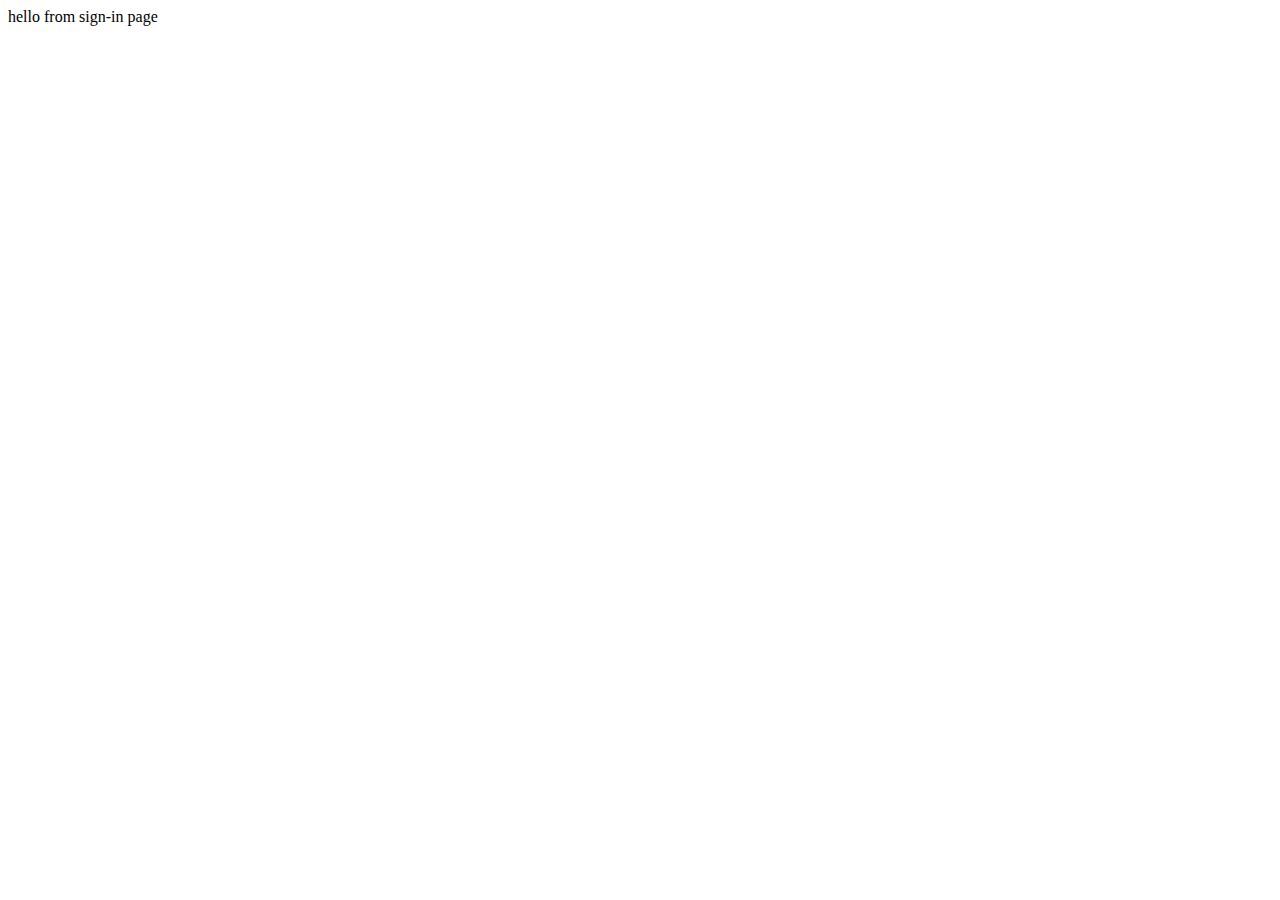
==== sign-in.html @ 8d6088a7 "progress on link button" ====
<!DOCTYPE html>
<html lang="en">
  <head>
    <meta charset="UTF-8" />
    <meta http-equiv="X-UA-Compatible" content="IE=edge" />
    <meta name="viewport" content="width=device-width, initial-scale=1.0" />
    <title>Document</title>
  </head>
  <body>
    hello from sign-in page
  </body>
</html>
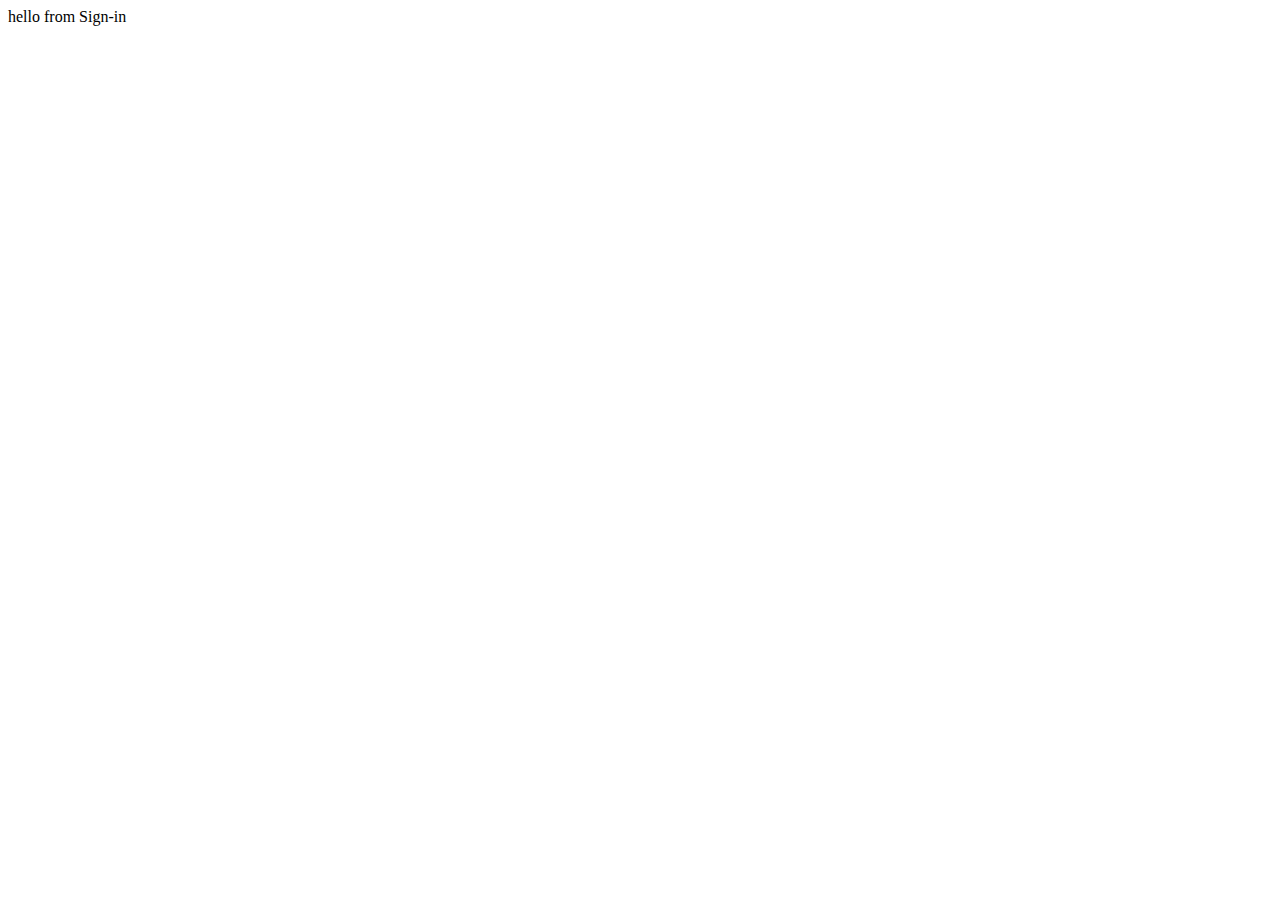
==== commit 61c69b57: "finished red text even more" ====
--- a/sign-in.html
+++ b/sign-in.html
@@ -1,12 +1,12 @@
 <!DOCTYPE html>
 <html lang="en">
-  <head>
-    <meta charset="UTF-8" />
-    <meta http-equiv="X-UA-Compatible" content="IE=edge" />
-    <meta name="viewport" content="width=device-width, initial-scale=1.0" />
+<head>
+    <meta charset="UTF-8">
+    <meta http-equiv="X-UA-Compatible" content="IE=edge">
+    <meta name="viewport" content="width=device-width, initial-scale=1.0">
     <title>Document</title>
-  </head>
-  <body>
-    hello from sign-in page
-  </body>
-</html>
+</head>
+<body>
+    hello from Sign-in
+</body>
+</html>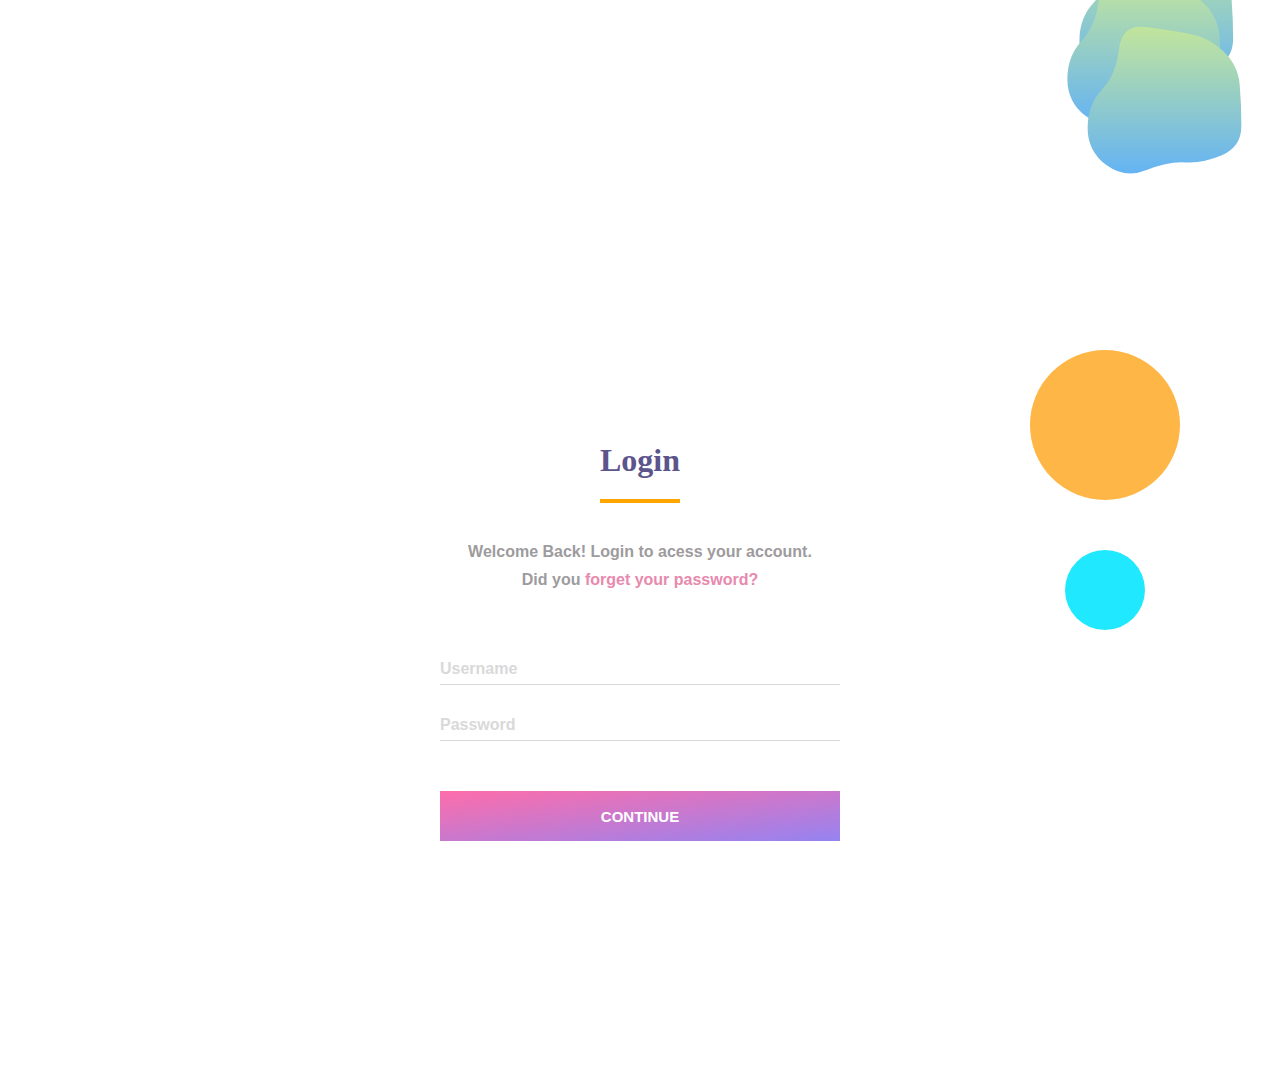
==== commit fd9d37fb: "started login page" ====
--- a/sign-in.html
+++ b/sign-in.html
@@ -1,12 +1,103 @@
 <!DOCTYPE html>
 <html lang="en">
-<head>
-    <meta charset="UTF-8">
-    <meta http-equiv="X-UA-Compatible" content="IE=edge">
-    <meta name="viewport" content="width=device-width, initial-scale=1.0">
+  <head>
+    <meta charset="UTF-8" />
+    <meta http-equiv="X-UA-Compatible" content="IE=edge" />
+    <meta name="viewport" content="width=device-width, initial-scale=1.0" />
     <title>Document</title>
-</head>
-<body>
-    hello from Sign-in
-</body>
-</html>+    <link rel="stylesheet" href="sign-in.css" />
+  </head>
+  <body>
+    <div class="blobContainer">
+      <!-- <div class="blobOne"></div> -->
+      <div class="blobTwo"></div>
+      <div class="blobThree"></div>
+      <div>
+        <svg
+          viewBox="0 0 800 500"
+          preserveAspectRatio="none"
+          xmlns="http://www.w3.org/2000/svg"
+          xmlns:xlink="http://www.w3.org/1999/xlink"
+          width="100%"
+          id="blobSvg"
+        >
+          <g transform="translate(230, -203)">
+            <defs>
+              <linearGradient id="gradient" x1="0%" y1="0%" x2="0%" y2="100%">
+                <stop offset="0%" style="stop-color: rgb(194, 229, 156)"></stop>
+                <stop
+                  offset="100%"
+                  style="stop-color: rgb(100, 179, 244)"
+                ></stop>
+              </linearGradient>
+            </defs>
+            <path
+              class="blob"
+              d="M445,306.5Q445,363,393,385Q341,407,295.5,404Q250,401,192.5,424.5Q135,448,85,411Q35,374,35,312Q35,250,73,210Q111,170,118.5,102.5Q126,35,188,43Q250,51,302.5,60Q355,69,395.5,106Q436,143,440.5,196.5Q445,250,445,306.5Z"
+              fill="url(#gradient)"
+            ></path>
+          </g>
+          <g transform="translate(198, -101)">
+            <defs>
+              <linearGradient id="gradient" x1="0%" y1="0%" x2="0%" y2="100%">
+                <stop offset="0%" style="stop-color: rgb(194, 229, 156)"></stop>
+                <stop
+                  offset="100%"
+                  style="stop-color: rgb(100, 179, 244)"
+                ></stop>
+              </linearGradient>
+            </defs>
+            <path
+              class="blob"
+              d="M445,306.5Q445,363,393,385Q341,407,295.5,404Q250,401,192.5,424.5Q135,448,85,411Q35,374,35,312Q35,250,73,210Q111,170,118.5,102.5Q126,35,188,43Q250,51,302.5,60Q355,69,395.5,106Q436,143,440.5,196.5Q445,250,445,306.5Z"
+              fill="url(#gradient)"
+            ></path>
+          </g>
+          <g transform="translate(252, 29)">
+            <defs>
+              <linearGradient id="gradient" x1="0%" y1="0%" x2="0%" y2="100%">
+                <stop offset="0%" style="stop-color: rgb(194, 229, 156)"></stop>
+                <stop
+                  offset="100%"
+                  style="stop-color: rgb(100, 179, 244)"
+                ></stop>
+              </linearGradient>
+            </defs>
+            <path
+              class="blob"
+              d="M445,306.5Q445,363,393,385Q341,407,295.5,404Q250,401,192.5,424.5Q135,448,85,411Q35,374,35,312Q35,250,73,210Q111,170,118.5,102.5Q126,35,188,43Q250,51,302.5,60Q355,69,395.5,106Q436,143,440.5,196.5Q445,250,445,306.5Z"
+              fill="url(#gradient)"
+            ></path>
+          </g>
+        </svg>
+      </div>
+    </div>
+    <!-- figure out blobs after -->
+    <div class="signInContainer">
+      <div>
+        <h1 id="loginTitle">Login</h1>
+      </div>
+      <div class="text-container">
+        <p class="loginTexts">Welcome Back! Login to acess your account.</p>
+        <p>Did you <a href="" id="forgotPassword">forget your password?</a></p>
+      </div>
+      <div class="inputContainer">
+        <div class="inputOne">
+          <input class="userInputs" id="firstName" type="text" required />
+          <label for="firstName" id="labelFirstName">
+            <span id="infoOne">Username</span>
+          </label>
+        </div>
+        <div class="inputTwo">
+          <input class="userInputs" id="password" type="text" required />
+          <label for="password" id="labelPassword">
+            <span id="infoTwo">Password</span>
+          </label>
+        </div>
+        <div class="button">
+          <button id="buttonInput">CONTINUE</button>
+        </div>
+      </div>
+    </div>
+  </body>
+</html>
--- a/sign-in.css
+++ b/sign-in.css
@@ -0,0 +1,125 @@
+* {
+  padding: 0;
+  margin: 0;
+}
+.signInContainer {
+  display: flex;
+  height: 100vh;
+  width: 100vw;
+  align-items: center;
+  flex-direction: column;
+  text-align: center;
+  justify-content: center;
+}
+.text-container {
+  width: 400px;
+  display: flex;
+  flex-direction: column;
+  font-family: Arial, Helvetica, sans-serif;
+  width: 400px;
+}
+.inputContainer {
+  display: flex;
+  flex-direction: column;
+  margin-top: 40px;
+}
+#loginTitle {
+  color: #5c558c;
+  border-bottom: 4px solid orange;
+  padding-bottom: 20px;
+}
+.loginTexts {
+  margin-top: 40px;
+  padding-bottom: 10px;
+}
+p {
+  color: #9d9b9d;
+  font-weight: bold;
+}
+#forgotPassword {
+  text-decoration: none;
+  color: #e889ae;
+}
+.userInputs {
+  border-style: none;
+  border-bottom: 1px solid #d9d9d9;
+  outline: none;
+  width: 400px;
+  height: 25px;
+  font-size: 20px;
+  padding-bottom: 5px;
+  margin-top: 25px;
+}
+#labelFirstName {
+  font-family: Arial, Helvetica, sans-serif;
+  text-align: left;
+  position: relative;
+  top: -25px;
+  width: 100%;
+  display: block;
+  color: #d9d9d9;
+  font-weight: bold;
+}
+#labelPassword {
+  font-family: Arial, Helvetica, sans-serif;
+  text-align: left;
+  position: relative;
+  top: -25px;
+  width: 100%;
+  display: block;
+  color: #d9d9d9;
+  font-weight: bold;
+}
+#inputTwo {
+  margin-top: 50px;
+}
+#infoOne {
+  position: absolute;
+}
+#infoTwo {
+  position: absolute;
+}
+.button {
+  margin-top: 50px;
+}
+#buttonInput {
+  background-image: linear-gradient(173deg, #fe6daa, #9583f1);
+  width: 400px;
+  height: 50px;
+  border: none;
+  color: white;
+  font-size: 15px;
+  font-weight: bold;
+}
+
+.blobContainer {
+  display: flex;
+  justify-content: right;
+  width: 100%;
+  height: 100%;
+}
+.blobOne {
+  position: absolute;
+  background-color: red;
+  width: 40%;
+  height: 4vh;
+  border-radius: 0% 0% 0% 0% 0% 0% 0% 70%;
+}
+.blobTwo {
+  position: absolute;
+  background-color: #feb646;
+  width: 150px;
+  height: 150px;
+  margin-top: 350px;
+  border-radius: 50%;
+  margin-right: 100px;
+}
+.blobThree {
+  position: absolute;
+  background-color: #20e8fe;
+  width: 80px;
+  height: 80px;
+  margin-top: 550px;
+  border-radius: 50%;
+  margin-right: 135px;
+}
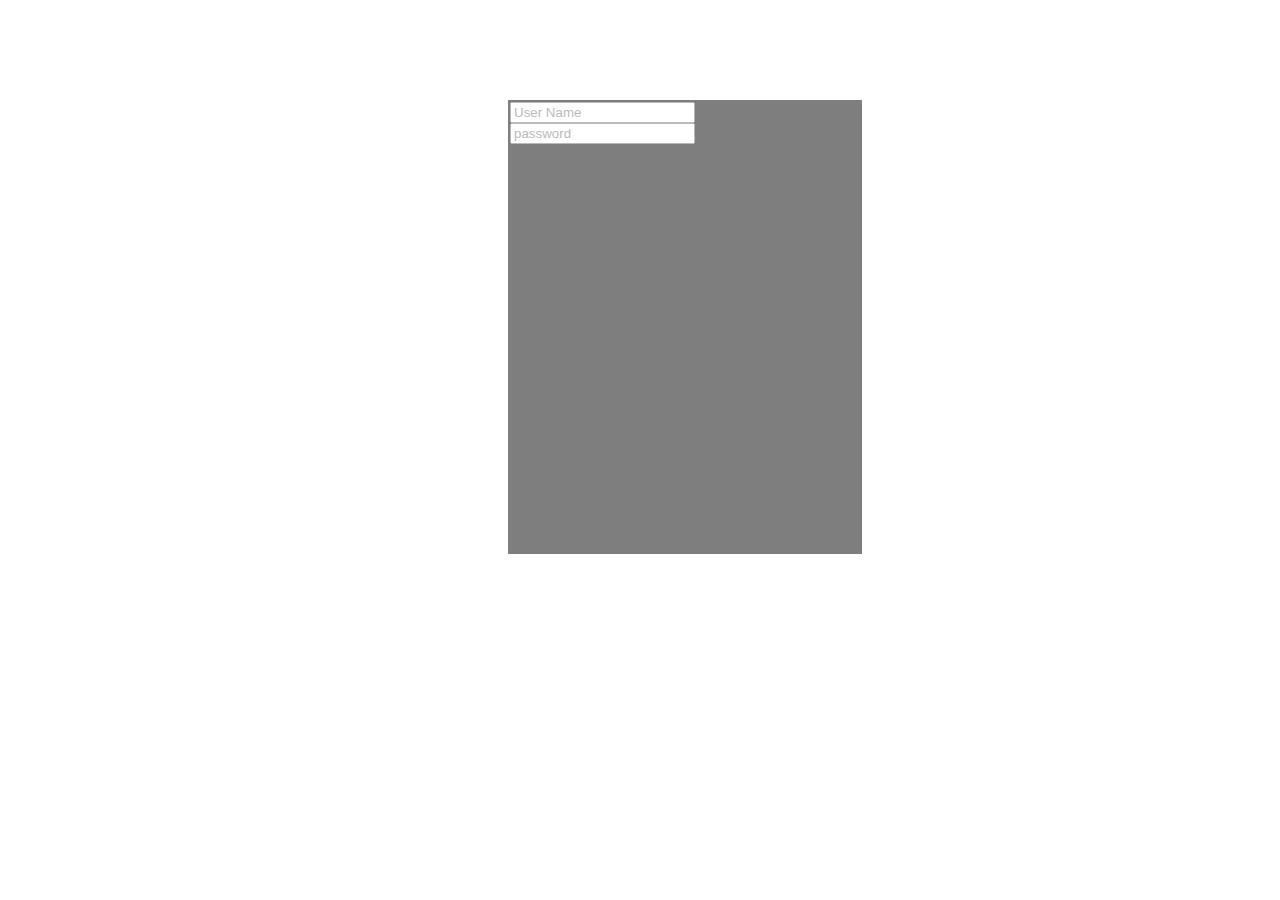
==== commit a0d188dc: "did background, shadow form, input boxes, but the txt not in right place" ====
--- a/sign-in.html
+++ b/sign-in.html
@@ -1,103 +1,21 @@
 <!DOCTYPE html>
 <html lang="en">
-  <head>
-    <meta charset="UTF-8" />
-    <meta http-equiv="X-UA-Compatible" content="IE=edge" />
-    <meta name="viewport" content="width=device-width, initial-scale=1.0" />
+
+<head>
+    <meta charset="UTF-8">
+    <meta http-equiv="X-UA-Compatible" content="IE=edge">
+    <meta name="viewport" content="width=device-width, initial-scale=1.0">
+    <link rel="stylesheet" href="sign-in.css" />
     <title>Document</title>
-    <link rel="stylesheet" href="sign-in.css" />
-  </head>
-  <body>
-    <div class="blobContainer">
-      <!-- <div class="blobOne"></div> -->
-      <div class="blobTwo"></div>
-      <div class="blobThree"></div>
-      <div>
-        <svg
-          viewBox="0 0 800 500"
-          preserveAspectRatio="none"
-          xmlns="http://www.w3.org/2000/svg"
-          xmlns:xlink="http://www.w3.org/1999/xlink"
-          width="100%"
-          id="blobSvg"
-        >
-          <g transform="translate(230, -203)">
-            <defs>
-              <linearGradient id="gradient" x1="0%" y1="0%" x2="0%" y2="100%">
-                <stop offset="0%" style="stop-color: rgb(194, 229, 156)"></stop>
-                <stop
-                  offset="100%"
-                  style="stop-color: rgb(100, 179, 244)"
-                ></stop>
-              </linearGradient>
-            </defs>
-            <path
-              class="blob"
-              d="M445,306.5Q445,363,393,385Q341,407,295.5,404Q250,401,192.5,424.5Q135,448,85,411Q35,374,35,312Q35,250,73,210Q111,170,118.5,102.5Q126,35,188,43Q250,51,302.5,60Q355,69,395.5,106Q436,143,440.5,196.5Q445,250,445,306.5Z"
-              fill="url(#gradient)"
-            ></path>
-          </g>
-          <g transform="translate(198, -101)">
-            <defs>
-              <linearGradient id="gradient" x1="0%" y1="0%" x2="0%" y2="100%">
-                <stop offset="0%" style="stop-color: rgb(194, 229, 156)"></stop>
-                <stop
-                  offset="100%"
-                  style="stop-color: rgb(100, 179, 244)"
-                ></stop>
-              </linearGradient>
-            </defs>
-            <path
-              class="blob"
-              d="M445,306.5Q445,363,393,385Q341,407,295.5,404Q250,401,192.5,424.5Q135,448,85,411Q35,374,35,312Q35,250,73,210Q111,170,118.5,102.5Q126,35,188,43Q250,51,302.5,60Q355,69,395.5,106Q436,143,440.5,196.5Q445,250,445,306.5Z"
-              fill="url(#gradient)"
-            ></path>
-          </g>
-          <g transform="translate(252, 29)">
-            <defs>
-              <linearGradient id="gradient" x1="0%" y1="0%" x2="0%" y2="100%">
-                <stop offset="0%" style="stop-color: rgb(194, 229, 156)"></stop>
-                <stop
-                  offset="100%"
-                  style="stop-color: rgb(100, 179, 244)"
-                ></stop>
-              </linearGradient>
-            </defs>
-            <path
-              class="blob"
-              d="M445,306.5Q445,363,393,385Q341,407,295.5,404Q250,401,192.5,424.5Q135,448,85,411Q35,374,35,312Q35,250,73,210Q111,170,118.5,102.5Q126,35,188,43Q250,51,302.5,60Q355,69,395.5,106Q436,143,440.5,196.5Q445,250,445,306.5Z"
-              fill="url(#gradient)"
-            ></path>
-          </g>
-        </svg>
-      </div>
+</head>
+
+<body id="blur" class="backgroundImg">
+    <div id="loginForm">
+        <div id="formText">
+            <input type="text" placeholder="User Name"> 
+            <input type="password" placeholder="password"> 
+        </div>
     </div>
-    <!-- figure out blobs after -->
-    <div class="signInContainer">
-      <div>
-        <h1 id="loginTitle">Login</h1>
-      </div>
-      <div class="text-container">
-        <p class="loginTexts">Welcome Back! Login to acess your account.</p>
-        <p>Did you <a href="" id="forgotPassword">forget your password?</a></p>
-      </div>
-      <div class="inputContainer">
-        <div class="inputOne">
-          <input class="userInputs" id="firstName" type="text" required />
-          <label for="firstName" id="labelFirstName">
-            <span id="infoOne">Username</span>
-          </label>
-        </div>
-        <div class="inputTwo">
-          <input class="userInputs" id="password" type="text" required />
-          <label for="password" id="labelPassword">
-            <span id="infoTwo">Password</span>
-          </label>
-        </div>
-        <div class="button">
-          <button id="buttonInput">CONTINUE</button>
-        </div>
-      </div>
-    </div>
-  </body>
-</html>
+</body>
+
+</html>--- a/sign-in.css
+++ b/sign-in.css
@@ -1,125 +1,17 @@
-* {
-  padding: 0;
-  margin: 0;
+.backgroundImg {
+    background-image: url("https://free4kwallpapers.com/uploads/originals/2020/10/24/cityscape-photography--boston--usa--overcast--city-lights-wallpaper.jpg");
+    background-repeat: no-repeat;
+    background-size: cover;
+    
 }
-.signInContainer {
-  display: flex;
-  height: 100vh;
-  width: 100vw;
-  align-items: center;
-  flex-direction: column;
-  text-align: center;
-  justify-content: center;
-}
-.text-container {
-  width: 400px;
-  display: flex;
-  flex-direction: column;
-  font-family: Arial, Helvetica, sans-serif;
-  width: 400px;
-}
-.inputContainer {
-  display: flex;
-  flex-direction: column;
-  margin-top: 40px;
-}
-#loginTitle {
-  color: #5c558c;
-  border-bottom: 4px solid orange;
-  padding-bottom: 20px;
-}
-.loginTexts {
-  margin-top: 40px;
-  padding-bottom: 10px;
-}
-p {
-  color: #9d9b9d;
-  font-weight: bold;
-}
-#forgotPassword {
-  text-decoration: none;
-  color: #e889ae;
-}
-.userInputs {
-  border-style: none;
-  border-bottom: 1px solid #d9d9d9;
-  outline: none;
-  width: 400px;
-  height: 25px;
-  font-size: 20px;
-  padding-bottom: 5px;
-  margin-top: 25px;
-}
-#labelFirstName {
-  font-family: Arial, Helvetica, sans-serif;
-  text-align: left;
-  position: relative;
-  top: -25px;
-  width: 100%;
-  display: block;
-  color: #d9d9d9;
-  font-weight: bold;
-}
-#labelPassword {
-  font-family: Arial, Helvetica, sans-serif;
-  text-align: left;
-  position: relative;
-  top: -25px;
-  width: 100%;
-  display: block;
-  color: #d9d9d9;
-  font-weight: bold;
-}
-#inputTwo {
-  margin-top: 50px;
-}
-#infoOne {
-  position: absolute;
-}
-#infoTwo {
-  position: absolute;
-}
-.button {
-  margin-top: 50px;
-}
-#buttonInput {
-  background-image: linear-gradient(173deg, #fe6daa, #9583f1);
-  width: 400px;
-  height: 50px;
-  border: none;
-  color: white;
-  font-size: 15px;
-  font-weight: bold;
-}
-
-.blobContainer {
-  display: flex;
-  justify-content: right;
-  width: 100%;
-  height: 100%;
-}
-.blobOne {
-  position: absolute;
-  background-color: red;
-  width: 40%;
-  height: 4vh;
-  border-radius: 0% 0% 0% 0% 0% 0% 0% 70%;
-}
-.blobTwo {
-  position: absolute;
-  background-color: #feb646;
-  width: 150px;
-  height: 150px;
-  margin-top: 350px;
-  border-radius: 50%;
-  margin-right: 100px;
-}
-.blobThree {
-  position: absolute;
-  background-color: #20e8fe;
-  width: 80px;
-  height: 80px;
-  margin-top: 550px;
-  border-radius: 50%;
-  margin-right: 135px;
-}
+#loginForm {
+    display: flex;
+    background-color: black;
+    height: 450px;
+    width: 350px;
+    border: 2px solid black;
+    opacity: .5;
+    margin-left: 500px;
+    margin-top: 100px;
+    
+}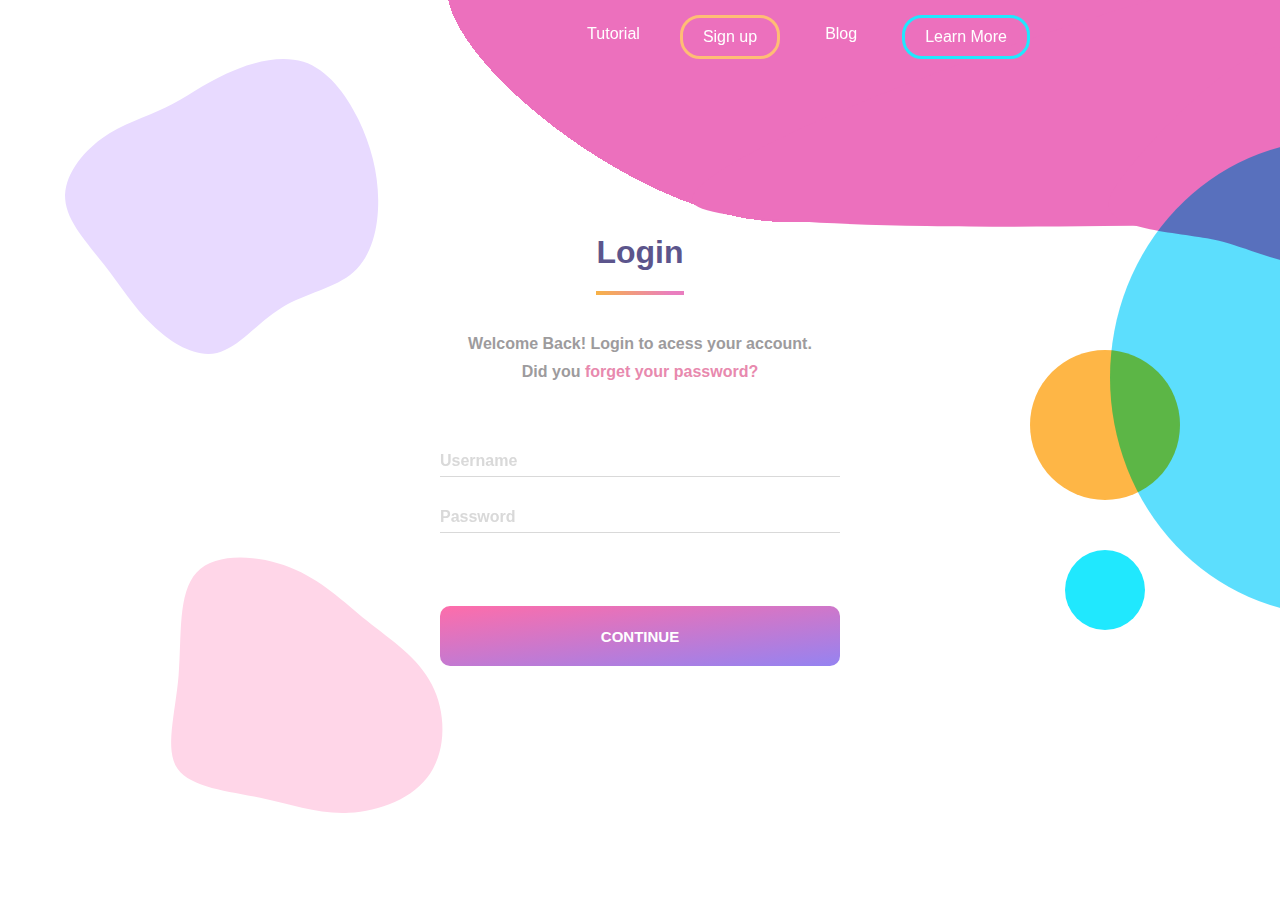
==== commit 012b047d: "completed html and css no js" ====
--- a/sign-in.html
+++ b/sign-in.html
@@ -1,21 +1,152 @@
 <!DOCTYPE html>
 <html lang="en">
-
-<head>
-    <meta charset="UTF-8">
-    <meta http-equiv="X-UA-Compatible" content="IE=edge">
-    <meta name="viewport" content="width=device-width, initial-scale=1.0">
+  <head>
+    <meta charset="UTF-8" />
+    <meta http-equiv="X-UA-Compatible" content="IE=edge" />
+    <meta name="viewport" content="width=device-width, initial-scale=1.0" />
+    <title>Document</title>
     <link rel="stylesheet" href="sign-in.css" />
-    <title>Document</title>
-</head>
-
-<body id="blur" class="backgroundImg">
-    <div id="loginForm">
-        <div id="formText">
-            <input type="text" placeholder="User Name"> 
-            <input type="password" placeholder="password"> 
+  </head>
+  <body>
+    <div class="mainContainer">
+      <div class="blobContainer">
+        <div class="blobContent">
+          <a href="https://www.youtube.com/watch?v=Gy6COqAVBDo">
+            <div class="tutorial">
+              <span>Tutorial</span>
+            </div>
+          </a>
+          <a href="http://127.0.0.1:5500/sign-up.html#">
+            <div class="sign-up">
+              <span>Sign up</span>
+            </div>
+          </a>
+          <a href="https://www.youtube.com/watch?v=vyVpRiqOvt4">
+            <div class="blog">
+              <span>Blog</span>
+            </div>
+          </a>
+          <a href="https://www.youtube.com/watch?v=Y2VlTpe4srk">
+            <div class="learn-more">
+              <span>Learn More</span>
+            </div>
+          </a>
         </div>
+        <div class="blobOne">
+          <svg viewBox="0 0 200 200" xmlns="http://www.w3.org/2000/svg">
+            <path
+              fill="#FFD6E8"
+              d="M33.5,-39.6C45.6,-29.8,59,-21.3,65.9,-7.8C72.9,5.7,73.4,24.2,65.1,36.7C56.8,49.2,39.7,55.6,24.5,56.4C9.3,57.2,-3.9,52.2,-19.9,48.9C-35.9,45.6,-54.5,43.9,-61.2,34.4C-67.8,24.8,-62.4,7.4,-60.7,-12.2C-59.1,-31.8,-61.2,-53.6,-51.7,-63.8C-42.2,-74,-21.1,-72.6,-5.2,-66.4C10.7,-60.2,21.5,-49.3,33.5,-39.6Z"
+              transform="translate(100 100)"
+            />
+          </svg>
+        </div>
+        <div class="blobTwo"></div>
+        <div class="blobThree"></div>
+        <div class="blobFour"></div>
+        <div class="blobFive">
+          <svg viewBox="0 0 200 200" xmlns="http://www.w3.org/2000/svg">
+            <path
+              fill="#E8DAFF"
+              d="M41.7,-69.1C53.6,-65.3,62.7,-53.4,69.1,-40.5C75.4,-27.6,79,-13.8,79.1,0.1C79.2,14,75.9,27.9,66.8,36C57.7,44.2,42.9,46.4,30.8,53.9C18.7,61.3,9.4,73.9,-1.5,76.5C-12.3,79,-24.6,71.5,-33.9,62.4C-43.3,53.4,-49.6,42.9,-58,32.2C-66.3,21.5,-76.6,10.8,-77.4,-0.4C-78.2,-11.6,-69.3,-23.3,-59.1,-30.7C-48.9,-38.1,-37.3,-41.3,-27.2,-46.2C-17.1,-51.1,-8.6,-57.7,3.1,-63.1C14.8,-68.6,29.7,-72.9,41.7,-69.1Z"
+              transform="translate(100 100)"
+            />
+          </svg>
+        </div>
+        <div class="topRightBlobContainer">
+          <div class="topRightBlob">
+            <svg
+              xmlns="http://www.w3.org/2000/svg"
+              version="1.1"
+              xmlns:xlink="http://www.w3.org/1999/xlink"
+              xmlns:svgjs="http://svgjs.dev/svgjs"
+              viewBox="0 0 600 600"
+              opacity="1"
+            >
+              <path
+                d="M441.08392333984375 540.7342529296875C428.6713358561198 500.87411244710285 156.81818135579428 189.68531290690103 114.86013793945312 167.3076934814453C72.90209452311197 144.9300740559896 134.96503194173178 344.2307764689128 189.33566284179688 406.4685363769531C243.70629374186197 468.70629628499347 453.4965108235677 580.5943934122721 441.08392333984375 540.7342529296875C428.6713358561198 500.87411244710285 156.81818135579428 189.68531290690103 114.86013793945312 167.3076934814453 "
+                fill="#EC70BD"
+                transform="matrix(1.5221884151881495,-0.288161534473,-0.10112426305593547,0.8176690614616232,-105.55236695100223,143.34254419177853)"
+              ></path>
+            </svg>
+          </div>
+          <div class="topRightBlobTwo">
+            <svg
+              xmlns="http://www.w3.org/2000/svg"
+              version="1.1"
+              xmlns:xlink="http://www.w3.org/1999/xlink"
+              xmlns:svgjs="http://svgjs.dev/svgjs"
+              viewBox="0 0 600 600"
+              opacity="1"
+            >
+              <path
+                d="M441.08392333984375 540.7342529296875C428.6713358561198 500.87411244710285 156.81818135579428 189.68531290690103 114.86013793945312 167.3076934814453C72.90209452311197 144.9300740559896 134.96503194173178 344.2307764689128 189.33566284179688 406.4685363769531C243.70629374186197 468.70629628499347 453.4965108235677 580.5943934122721 441.08392333984375 540.7342529296875C428.6713358561198 500.87411244710285 156.81818135579428 189.68531290690103 114.86013793945312 167.3076934814453 "
+                fill="#EC70BD"
+                transform="matrix(1.5221884151881495,-0.288161534473,-0.10112426305593547,0.8176690614616232,-105.55236695100223,143.34254419177853)"
+              ></path>
+            </svg>
+          </div>
+          <div class="topRightBlobThree">
+            <svg
+              xmlns="http://www.w3.org/2000/svg"
+              version="1.1"
+              xmlns:xlink="http://www.w3.org/1999/xlink"
+              xmlns:svgjs="http://svgjs.dev/svgjs"
+              viewBox="0 0 600 600"
+              opacity="1"
+            >
+              <path
+                d="M412.7622375488281,337.7622375488281C439.8601379394531,317.13286717732746,489.1608378092448,145.80419286092123,451.57342529296875,105.94405364990234C413.9860127766927,66.08391443888345,214.33566284179688,77.97203191121419,187.23776245117188,98.60140228271484C160.13986206054688,119.2307726542155,251.39861043294272,189.86013666788736,288.98602294921875,229.72027587890625C326.5734354654948,269.5804150899251,385.6643371582031,358.3916079203288,412.7622375488281,337.7622375488281C439.8601379394531,317.13286717732746,489.1608378092448,145.80419286092123,451.57342529296875,105.94405364990234"
+                fill="#EC70BD"
+                transform="matrix(1.0310912041257634,-0.17632698070846498,-0.17632698070846498,1,26.99715340082321,57.08378021987937)"
+              ></path>
+            </svg>
+          </div>
+        </div>
+      </div>
+      <div class="signInContainer">
+        <div>
+          <h1 id="loginTitle">Login</h1>
+        </div>
+        <div class="text-container">
+          <p class="loginTexts">Welcome Back! Login to acess your account.</p>
+          <p>
+            Did you <a href="https://www.youtube.com/watch?v=sPi8iL6S0Hk" id="forgotPassword">forget your password?</a>
+          </p>
+        </div>
+        <div class="inputContainer">
+          <div class="loginInputOne">
+            <input
+              class="loginUserInputs"
+              id="loginName"
+              type="text"
+              required
+            />
+            <label for="loginName" id="labelLoginName">
+              <span id="loginInfoOne">Username</span>
+            </label>
+          </div>
+          <div class="loginInputTwo">
+            <input
+              class="loginUserInputs"
+              id="loginPassword"
+              type="text"
+              required
+            />
+            <label for="loginPassword" id="labelLoginPassword">
+              <span id="loginInfoTwo">Password</span>
+            </label>
+            <div class="sign-in-errors">
+              <span id="loginError">Username and password required</span>
+              <span id="loginErrorTwo">Incorrect username or password.</span>
+            </div>
+          </div>
+          <div class="button">
+            <button id="loginButton">CONTINUE</button>
+          </div>
+        </div>
+      </div>
     </div>
-</body>
-
-</html>+    <script type="module" src="sign-in.js"></script>
+  </body>
+</html>
--- a/sign-in.css
+++ b/sign-in.css
@@ -1,17 +1,232 @@
-.backgroundImg {
-    background-image: url("https://free4kwallpapers.com/uploads/originals/2020/10/24/cityscape-photography--boston--usa--overcast--city-lights-wallpaper.jpg");
-    background-repeat: no-repeat;
-    background-size: cover;
-    
-}
-#loginForm {
-    display: flex;
-    background-color: black;
-    height: 450px;
-    width: 350px;
-    border: 2px solid black;
-    opacity: .5;
-    margin-left: 500px;
-    margin-top: 100px;
-    
+* {
+  padding: 0;
+  margin: 0;
+}
+.signInContainer {
+  display: flex;
+  height: 100vh;
+  width: 100vw;
+  align-items: center;
+  flex-direction: column;
+  text-align: center;
+  justify-content: center;
+}
+.text-container {
+  width: 400px;
+  display: flex;
+  flex-direction: column;
+  font-family: Arial, Helvetica, sans-serif;
+  width: 400px;
+}
+.inputContainer {
+  display: flex;
+  flex-direction: column;
+  margin-top: 40px;
+}
+#loginTitle {
+  color: #5c558c;
+  font-weight: 900;
+  border-bottom: 4px solid transparent;
+  border-image: linear-gradient(45deg, #F7B344 ,#EA7FBF, #E575BD);
+  border-image-slice: 1;
+  padding-bottom: 20px;
+  font-family: Verdana, Tahoma, sans-serif;
+}
+.loginTexts {
+  margin-top: 40px;
+  padding-bottom: 10px;
+}
+p {
+  color: #9d9b9d;
+  font-weight: bold;
+}
+#forgotPassword {
+  text-decoration: none;
+  color: #e889ae;
+}
+.loginUserInputs {
+  border-style: none;
+  border-bottom: 1px solid #d9d9d9;
+  outline: none;
+  width: 400px;
+  height: 25px;
+  font-size: 20px;
+  padding-bottom: 5px;
+  margin-top: 25px;
+}
+.loginUserInputs:focus + label > span,
+.loginUserInputs:valid + label > span {
+  visibility: hidden;
+}
+#labelLoginName {
+  font-family: Arial, Helvetica, sans-serif;
+  text-align: left;
+  position: relative;
+  top: -25px;
+  width: 100%;
+  display: block;
+  color: #d9d9d9;
+  font-weight: bold;
+}
+#labelLoginPassword {
+  font-family: Arial, Helvetica, sans-serif;
+  text-align: left;
+  position: relative;
+  top: -25px;
+  width: 100%;
+  display: block;
+  color: #d9d9d9;
+  font-weight: bold;
+}
+#loginInputTwo {
+  margin-top: 50px;
+}
+#loginInfoOne {
+  position: absolute;
+}
+#loginIanfoTwo {
+  position: absolute;
+}
+.button {
+  margin-top: 50px;
+}
+.sign-in-errors {
+  display: flex;
+  flex-direction: column;
+  text-align: left;
+  color: red;
+  font-family: 'Trebuchet MS', 'Lucida Sans Unicode', 'Lucida Grande', 'Lucida Sans', Arial, sans-serif;
+  padding-top: 5px;
+}
+#loginError {
+  display: none;
+}
+#loginErrorTwo {
+  display: none;
+}
+#loginButton {
+  background-image: linear-gradient(173deg, #fe6daa, #9583f1);
+  width: 400px;
+  height: 60px;
+  border: none;
+  color: white;
+  font-size: 15px;
+  font-weight: bold;
+  cursor: pointer;
+  border-radius: 10px;
+}
+.blobContainer {
+  display: flex;
+  justify-content: right;
+  width: 100%;
+  position: fixed;
+}
+.blobContent {
+  position: absolute;
+  display: flex;
+  flex-direction: row;
+  top: 15px;
+  right: 250px;
+  z-index: 1000;
+}
+.tutorial {
+  color: white;
+  padding: 10px 20px 10px 20px;
+  cursor: pointer;
+  margin-right: 20px;
+  font-family: 'Trebuchet MS', 'Lucida Sans Unicode', 'Lucida Grande', 'Lucida Sans', Arial, sans-serif;
+
+}
+.sign-up {
+  border: solid #FFBD75;
+  border-radius: 20px;
+  padding: 10px 20px 10px 20px;
+  cursor: pointer;
+}
+.learn-more {
+  color: white;
+  padding: 10px 20px 10px 20px;
+  font-family: 'Trebuchet MS', 'Lucida Sans Unicode', 'Lucida Grande', 'Lucida Sans', Arial, sans-serif;
+  border: solid #20e8fe;
+  margin-left: 25px;
+  border-radius: 20px;
+  cursor: pointer;
+}
+.blog {
+  padding: 10px 20px 10px 20px;
+  cursor: pointer;
+  margin-left: 25px;
+  color: white;
+  font-family: 'Trebuchet MS', 'Lucida Sans Unicode', 'Lucida Grande', 'Lucida Sans', Arial, sans-serif;
+}
+a {
+  text-decoration: none;
+  color: white;
+  font-family: 'Trebuchet MS', 'Lucida Sans Unicode', 'Lucida Grande', 'Lucida Sans', Arial, sans-serif;
+}
+.blobOne {
+  position: absolute;
+  top: 500px;
+  left: 100px;
+  width: 400px;
+}
+.blobTwo {
+  position: absolute;
+  background-color: #feb646;
+  width: 150px;
+  height: 150px;
+  margin-top: 350px;
+  border-radius: 50%;
+  margin-right: 100px;
+}
+.blobThree {
+  position: absolute;
+  background-color: #20e8fe;
+  width: 80px;
+  height: 80px;
+  margin-top: 550px;
+  border-radius: 50%;
+  margin-right: 135px;
+}
+.blobFour {
+  margin-left: 20px;
+  padding-top: 25px;
+  position: absolute;
+  width: 450px;
+  height: 450px;
+  margin-top: 140px;
+  border-radius: 100%;
+  margin-right: -280px;
+  z-index: 50;
+  background-color: rgba(51, 214, 253, 0.8);
+  mix-blend-mode: darken;
+}
+.blobFive {
+  width: 400px;
+  position: absolute;
+  left: 20px;
+}
+.topRightBlob {
+  transform: rotate(-20deg);
+  width: 1200px;
+  right: -302px;
+  top: -715px;
+  position: absolute;
+  shape-rendering: crispEdges;
+  fill: url(#gradientBorder);
+}
+.topRightBlobTwo {
+  transform: rotate(154deg);
+  width: 1200px;
+  right: -533px;
+  top: -299px;
+  position: absolute;
+}
+.topRightBlobThree {
+  transform: rotate(-33deg);
+  position: absolute;
+  right: -229px;
+  top: 28px;
+  width: 500px;
+  z-index: 20;
 }